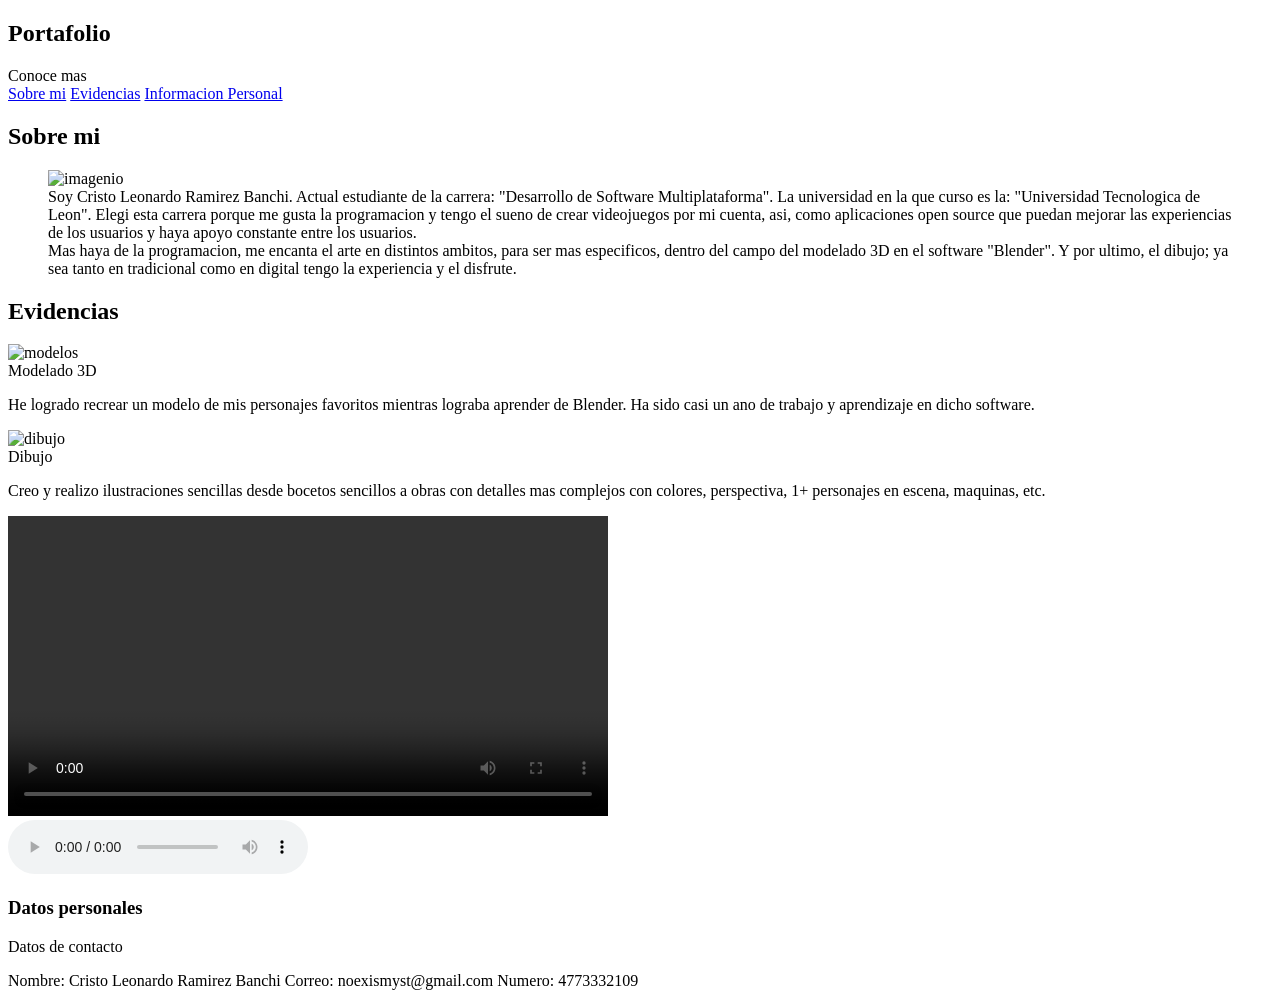
==== index.html @ 414c03f5 "Update and rename Actividad 5/index.html to index.html" ====
<!DOCTYPE html>
<html lang="en">
<head>
    <meta charset="UTF-8">
    <meta name="autor" content="Pagina Personal">
    <meta name="descripcion" content="selectoresID">
    <meta name="keywords" content="selector,clase, ID">
    <meta name="viewport" content="width=device-width, initial-scale=1.0">
    <title>Manejo de Selectores ID</title>
    <link rel="stylesheet" href="./css/estilos.css">
    <link rel="icon" type="image/x-icon" href="./imagenes/">

</head>
<body>
    <header class="contenido">
        <section id="logo">
            <h1>Portafolio</h1>
            <span>Conoce mas</span>
        </section>
        <nav>
            <a href="#info">Sobre mi</a>
            <a href="#Evidencias">Evidencias</a>
            <a href="#informacion_personal">Informacion Personal</a>
        </nav>
    </header>

    <section id="informacion_inicial" class="contenido">
        <h1>Sobre mi</h1>
        <figure id="info">
            <img src="./imagenes/OIP (1).webp" alt="imagenio">
            <div class = "Soy">
                Soy Cristo Leonardo Ramirez Banchi. Actual estudiante de la carrera: "Desarrollo de Software Multiplataforma".
                La universidad en la que curso es la: "Universidad Tecnologica de Leon".

                Elegi esta carrera porque me gusta la programacion y tengo el sueno de crear videojuegos por mi cuenta,
                asi, como aplicaciones open source  que puedan mejorar las experiencias de los usuarios y haya apoyo
                constante entre los usuarios.
            </div>
            
            <div class = "Aficiones">
                Mas haya de la programacion, me encanta el arte en distintos ambitos, para ser mas especificos,
                dentro del campo del modelado 3D en el software "Blender". Y por ultimo, el dibujo; ya sea tanto
                en tradicional como en digital tengo la experiencia y el disfrute.
            </div>
    </section>
    <section>
        <article id="Evidencias">
            <h2>Evidencias</h2>
            <img src="./imagenes/SDA.png" alt="modelos" class = "model">
            <div class = "modelado">
                <span>Modelado 3D</span>
                <p>
                    He logrado recrear un modelo de mis personajes favoritos mientras lograba aprender de Blender.
                    Ha sido casi un ano de trabajo y aprendizaje en dicho software.
                </p>
            </div>

            <img src="./imagenes/481271334_634126799210530_5509562698853957898_n.jpg" alt="dibujo" class="dibuj">
            <div class = "dibujo">
                <span>Dibujo</span>
                <p>
                    Creo y realizo ilustraciones sencillas desde bocetos sencillos a obras con detalles mas complejos
                    con colores, perspectiva, 1+ personajes en escena, maquinas, etc.
                </p>
                
            </div>
        </article>
    </section>

    <section>
        <article id="video">
                <video controls width="600">
                    <source src="Actividad5/imagenes/layla - https：⧸⧸t.co⧸wKoBPni0U0 [2102282169372585984].mp4" type="video/mp4">
                    Tu navegador no soporta video HTML5.
                </video>
        </article>
    </section>

    <section>
        <article id="audio">
                <audio controls>
                   <source src="./imagenes/AOAT.mp3" type="audio/mpeg">
                </audio>    
        </article>
    </section>

    <section>
        <article id="informacion_personal">
            <h1>Datos personales</h1>
            <div class = "Datos">
                <span>Datos de contacto</span>
                <p>
                    Nombre: Cristo Leonardo Ramirez Banchi

                    Correo: noexismyst@gmail.com

                    Numero: 4773332109
                </p>
        </article>
    </section>
</body>
</html>
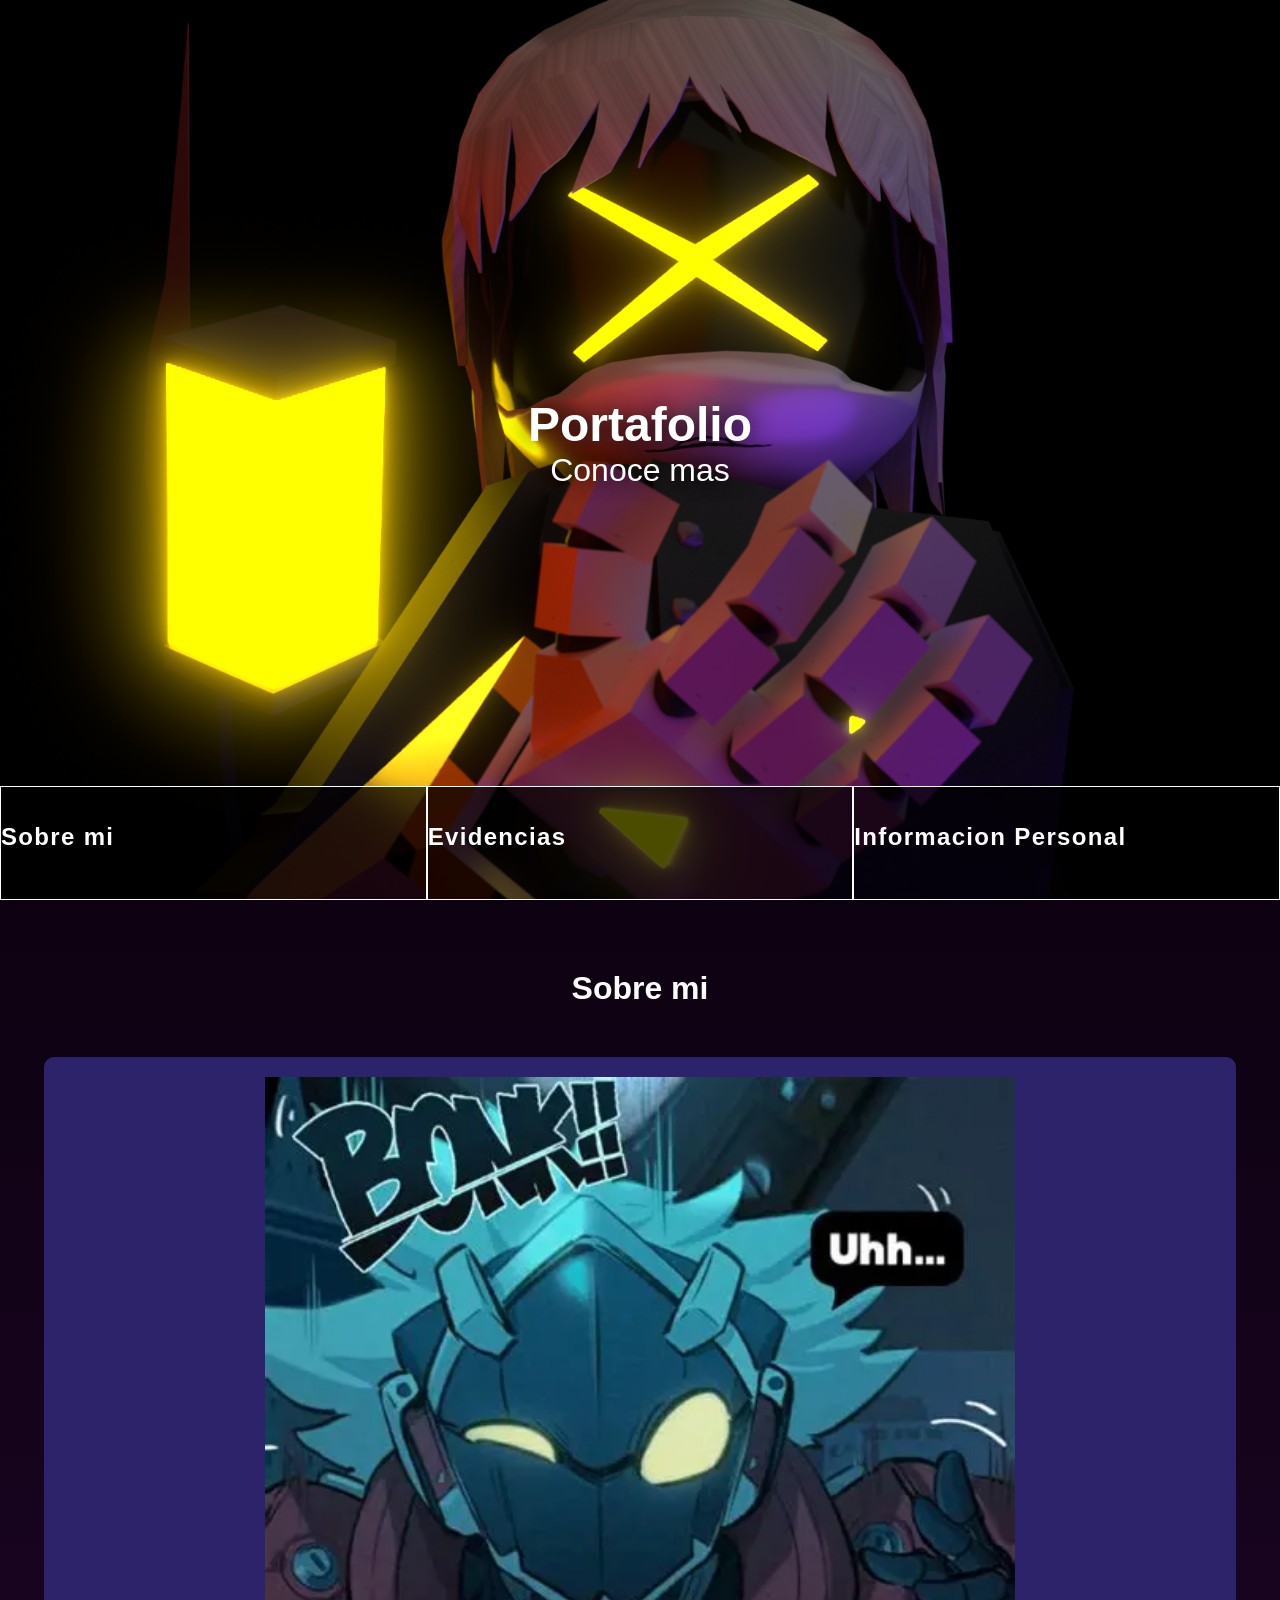
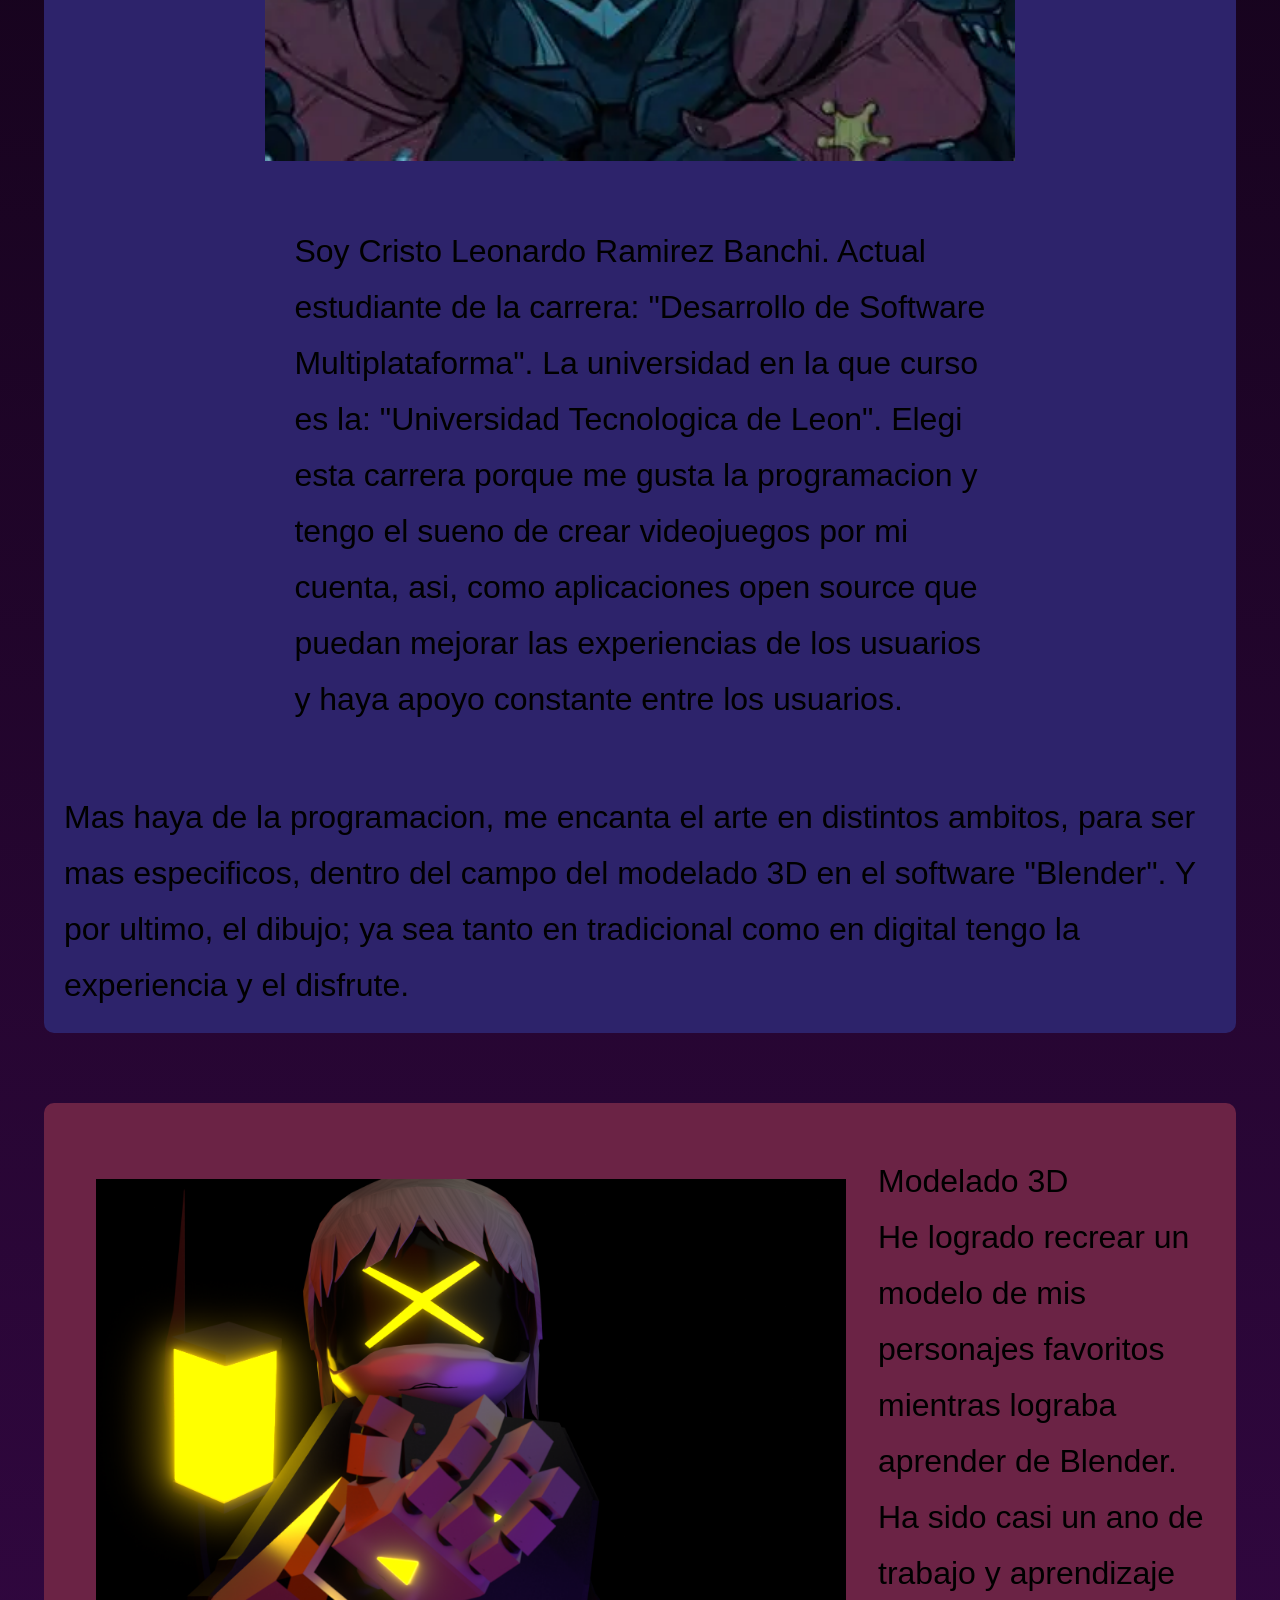
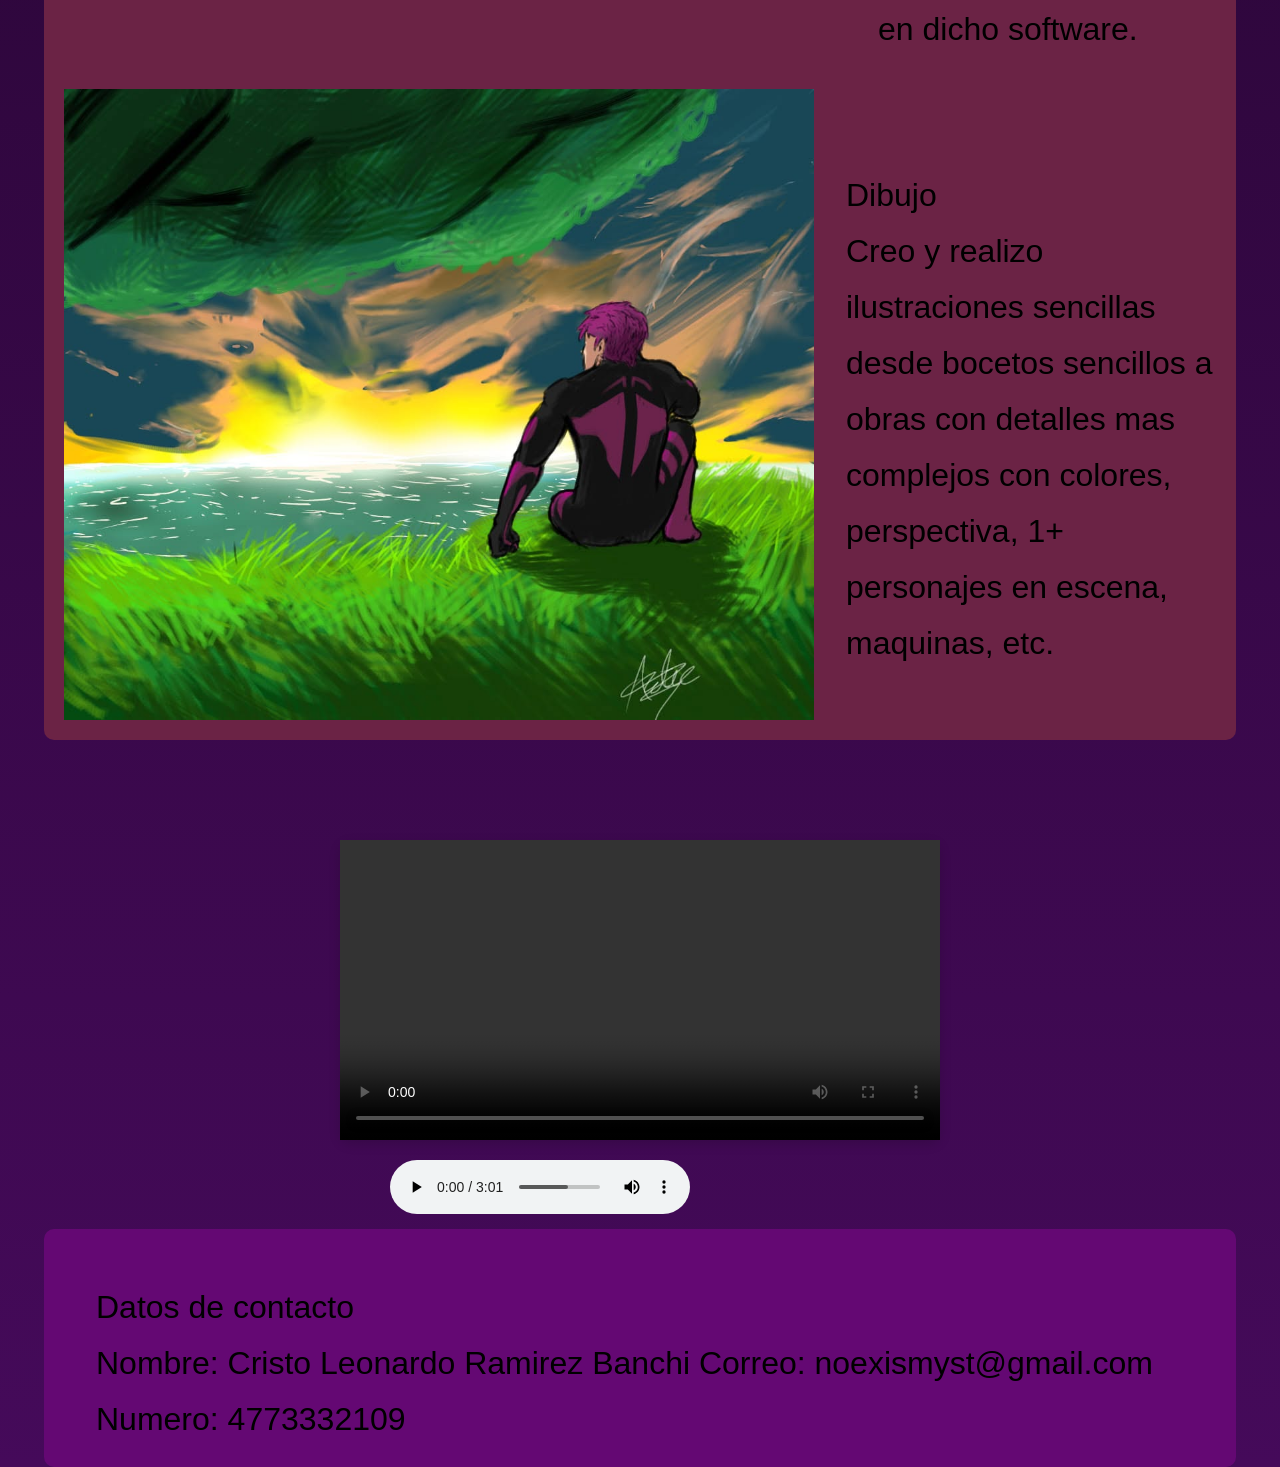
==== commit 6e5435a5: "Update index.html" ====
--- a/index.html
+++ b/index.html
@@ -7,8 +7,8 @@
     <meta name="keywords" content="selector,clase, ID">
     <meta name="viewport" content="width=device-width, initial-scale=1.0">
     <title>Manejo de Selectores ID</title>
-    <link rel="stylesheet" href="./css/estilos.css">
-    <link rel="icon" type="image/x-icon" href="./imagenes/">
+    <link rel="stylesheet" href="Actividad 5/css/estilos.css">
+    <link rel="icon" type="image/x-icon" href="Actividad 5/imagenes/">
 
 </head>
 <body>
@@ -27,7 +27,7 @@
     <section id="informacion_inicial" class="contenido">
         <h1>Sobre mi</h1>
         <figure id="info">
-            <img src="./imagenes/OIP (1).webp" alt="imagenio">
+            <img src="Actividad 5/imagenes/OIP (1).webp" alt="imagenio">
             <div class = "Soy">
                 Soy Cristo Leonardo Ramirez Banchi. Actual estudiante de la carrera: "Desarrollo de Software Multiplataforma".
                 La universidad en la que curso es la: "Universidad Tecnologica de Leon".
@@ -46,7 +46,7 @@
     <section>
         <article id="Evidencias">
             <h2>Evidencias</h2>
-            <img src="./imagenes/SDA.png" alt="modelos" class = "model">
+            <img src="Actividad 5/imagenes/SDA.png" alt="modelos" class = "model">
             <div class = "modelado">
                 <span>Modelado 3D</span>
                 <p>
@@ -55,7 +55,7 @@
                 </p>
             </div>
 
-            <img src="./imagenes/481271334_634126799210530_5509562698853957898_n.jpg" alt="dibujo" class="dibuj">
+            <img src="Actividad 5/imagenes/481271334_634126799210530_5509562698853957898_n.jpg" alt="dibujo" class="dibuj">
             <div class = "dibujo">
                 <span>Dibujo</span>
                 <p>
@@ -70,7 +70,7 @@
     <section>
         <article id="video">
                 <video controls width="600">
-                    <source src="Actividad5/imagenes/layla - https：⧸⧸t.co⧸wKoBPni0U0 [2102282169372585984].mp4" type="video/mp4">
+                    <source src="Actividad 5/imagenes/layla - https：⧸⧸t.co⧸wKoBPni0U0 [2102282169372585984].mp4" type="video/mp4">
                     Tu navegador no soporta video HTML5.
                 </video>
         </article>
@@ -79,7 +79,7 @@
     <section>
         <article id="audio">
                 <audio controls>
-                   <source src="./imagenes/AOAT.mp3" type="audio/mpeg">
+                   <source src="Actividad 5/imagenes/AOAT.mp3" type="audio/mpeg">
                 </audio>    
         </article>
     </section>
--- a/Actividad 5/css/estilos.css
+++ b/Actividad 5/css/estilos.css
@@ -0,0 +1,266 @@
+*
+{
+    padding: 0;
+    margin: 0;
+}
+
+html
+{
+    font-size: 16px;
+    scroll-behavior: smooth;
+}
+body
+{
+    font-size: 0px;
+    font-family: sans-serif;
+    background: linear-gradient(to bottom, black, #450A5A);
+}
+header
+{
+    background: url(../imagenes/SDA.png) no-repeat;
+    background-size: cover;
+    height: 100vh;
+    display: flex;
+    flex-direction: column;   
+}
+
+.contenido
+{
+    min-height: 320px;
+
+}
+
+#logo
+{
+    display: flex;
+    flex-direction: column;
+    justify-content: center;
+    align-items: center;
+    height: 90vh;
+}
+
+header h1
+{
+    color: #fff;
+    font-size: 3rem;
+    margin-top: 100px;
+    text-shadow: 0 0 25px #000;
+}
+
+header span
+{
+    font-size: 2rem;
+    color: #fff;
+    text-shadow: 0 0 20px #000;
+}
+
+a
+{
+    text-decoration: none;
+    color: #fff;
+}
+
+nav
+{
+    background-color:rgba(0, 0, 0, 0.7);
+    height: 13vh;
+    display: flex;
+}
+
+nav a
+{
+    width: 33.333%;
+    font-size: 1.5rem;
+    color: #fff;
+    text-align: left;
+    font-weight: 600;
+    letter-spacing: 1pt;
+    line-height: 100px;
+    border: 0.5px solid #fff;
+}
+
+nav a:hover
+{
+    color: #cfcfcf;
+}
+
+#informacion_inicial
+{
+    padding: 70px 0px;
+}
+
+#informacion_inicial h1
+{
+    font-size: 2rem;
+    color: white;
+    text-align: center;
+    margin-bottom: 50px;
+}
+
+#info
+{
+    width: 90%;
+    margin: 0 auto;
+    display: flex;
+    flex-direction: row;
+    justify-content: space-evenly;
+    align-items: center;
+    flex-wrap: wrap;
+    gap: 2rem;
+    background-color:#2D236B;
+    padding: 20px;
+    border-radius: 10px;
+}
+
+
+#info img
+{
+    width: 50%;
+    min-width: 300px;
+    height: auto;
+    max-width: 750px;
+    flex-grow: 1;
+}
+
+#info .Soy
+{
+    width: 60%;
+    font-size: 2rem;
+    margin-top: 20px;
+    vertical-align: right;
+    padding-top: 10px;
+    line-height: 3.5rem;
+    float: left;
+    flex-wrap: 1;
+}
+
+#info .Aficiones
+{
+    width: 100%;
+    font-size: 2rem;
+    margin-top: 20px;
+    vertical-align: top;
+    padding-top: 10px; 
+    line-height: 3.5rem;
+    flex-wrap: 1;
+    float: left;
+
+    
+}
+
+#Evidencias
+{
+    width: 90%;
+    margin: 0 auto;
+    display: flex;
+    flex-direction: row;
+    justify-content: space-evenly;
+    align-items: center;
+    flex-wrap: wrap;
+    gap: 2rem;
+    background-color: #6B2345;
+    padding: 20px;
+    border-radius: 10px;
+    margin-bottom: 100px;
+}
+
+#Evidencias .h2
+{
+   font-size: 2rem;
+    color: white;
+    text-align: center;
+    margin-bottom: 50px;
+}
+
+
+#Evidencias .model
+{
+    width: 50%;
+    display:block;
+    margin-right: auto;
+    min-width: 300px;
+    height: auto;
+    max-width: 750px;
+    flex-grow: 1;
+    flex-shrink: 0;  
+}
+
+#Evidencias .modelado
+{
+    width: 50%;
+    font-size: 2rem;
+    margin-top: 20px;
+    vertical-align: top;
+    padding-top: 10px; 
+    line-height: 3.5rem;
+    flex: 1;
+ 
+}
+
+#Evidencias .dibuj
+{
+    width: 50%;
+    display:block;
+
+    margin-right: auto;
+    min-width: 300px;
+    height: auto;
+    max-width: 750px;
+    flex-grow: 1;
+    flex-shrink: 0;  
+}
+
+#Evidencias .dibujo
+{
+    width: 50%;
+    font-size: 2rem;
+    margin-top: 20px;
+    vertical-align: top;
+    padding-top: 10px; 
+    line-height: 3.5rem;
+    flex: 2;
+ 
+}
+
+#informacion_personal
+{
+    width: 90%;
+    margin: 0 auto;
+    display: flex;
+    flex-direction: row;
+    justify-content: space-evenly;
+    align-items: center;
+    flex-wrap: wrap;
+    gap: 2rem;
+    background-color: #640873;
+    padding: 20px;
+    border-radius: 10px;
+}
+
+#informacion_personal .Datos
+{
+    width: 50%;
+    font-size: 2rem;
+    margin-top: 20px;
+    vertical-align: top;
+    padding-top: 10px; 
+    line-height: 3.5rem;
+    flex: 1;
+ 
+}
+
+#video{
+    width: 100%;
+    max-width: 600px;
+    border-radius: 10px;
+    box-shadow: 0 4px 12px rgba(0,0,0,0.15);
+    display: block;
+    margin: 20px auto;
+}
+
+#audio {
+    width: 100%;
+    max-width: 500px;
+    display: block;
+    margin: 15px auto;
+}
